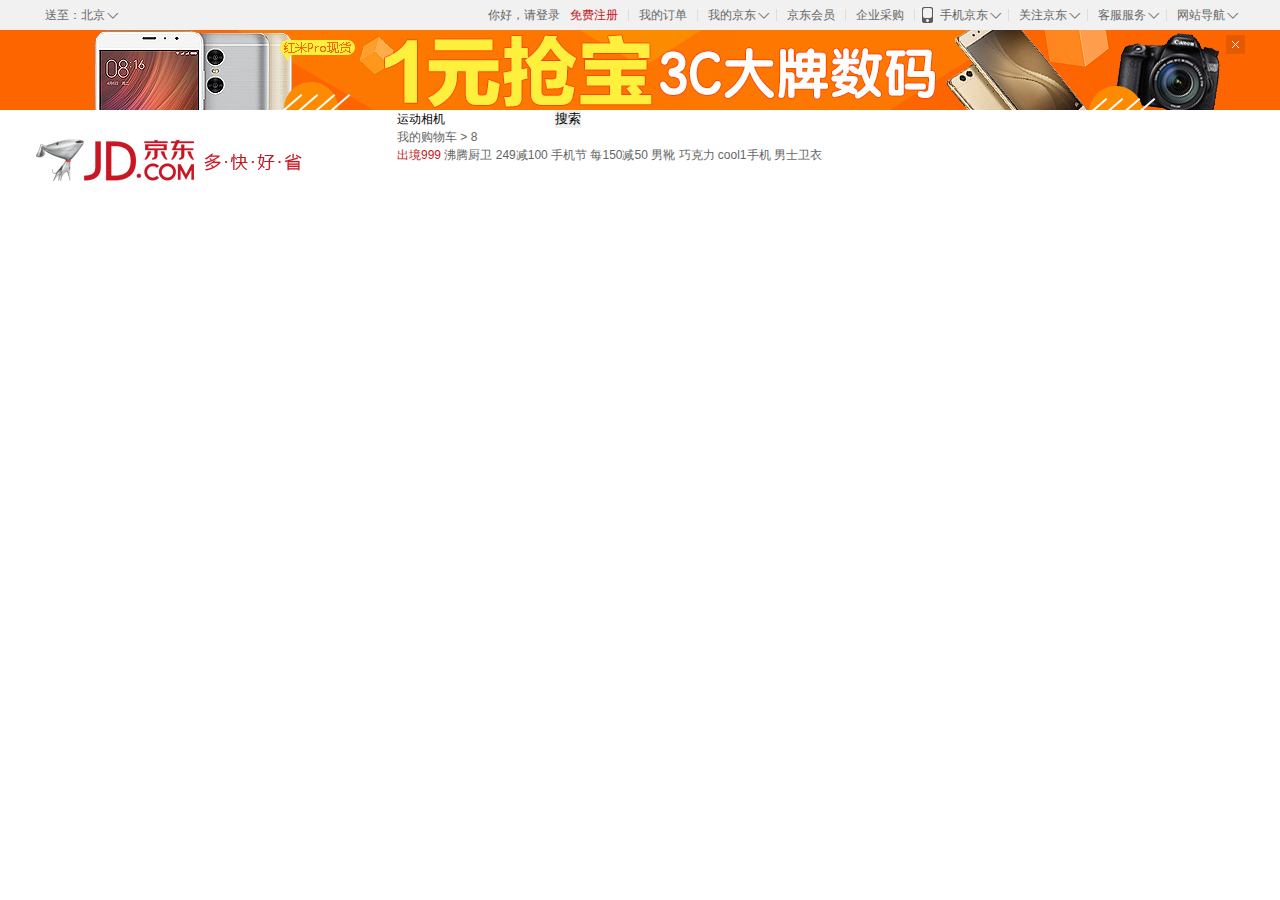
==== index.html @ 6021dab5 "first-commit" ====
<!DOCTYPE html>
<html lang="en">
    <head>
        <meta charset="UTF-8">
        <meta name="viewport" content="width=device-width, initial-scale=1.0">
        <title>京东</title>
        <link rel="stylesheet" href="/css/base.css">
        <link rel="stylesheet" href="/css/index.css">
        <link rel="shortcut icon" href="favicon.ico">
    </head>
    <body>
        <!-- 顶部导航start -->
        <div class="shortcut">
            <div class="w">
                <div class="fl">
                    <div class="dt">
                        送至：北京
                        <i><s>◇</s></i>
                    </div>
                </div>
                <div class="fr">
                    <ul>
                        <li>
                            <a href="#">你好，请登录</a>&nbsp;&nbsp;
                            <a href="#" class="col-red">免费注册</a>
                        </li>
                        <li class="line"></li>
                        <li>我的订单</li>
                        <li class="line"></li>
                        <li class="fore">
                            我的京东
                            <i><s>◇</s></i>
                        </li>
                        <li class="line"></li>
                        <li>京东会员</li>
                        <li class="line"></li>
                        <li>企业采购</li>
                        <li class="line"></li>
                        <li class="fore tel-jd">
                            <em class="tel"></em>
                            手机京东
                            <i><s>◇</s></i>
                        </li>
                        <li class="line"></li>
                        <li class="fore">
                            关注京东
                            <i><s>◇</s></i>
                        </li>
                        <li class="line"></li>
                        <li class="fore">
                            客服服务
                            <i><s>◇</s></i>
                        </li>
                        <li class="line"></li>
                        <li class="fore">
                            网站导航
                            <i><s>◇</s></i>
                        </li>
                    </ul>
                </div>
            </div>
        </div>
        <!-- 顶部导航end -->

        <!-- topbanner start -->
        <div class="topbanner">
            <div class="w tb">
                <img src="/images/topbanner.jpg" alt>
                <a href="js" class="close-banner"></a>
            </div>
        </div>
        <!-- topbanner end -->

        <!-- search部分start -->
        <div class="search">
            <div class="w clearfix">
                <div class="search-logo">
                    <a href="http://www.jx.com" title="京西"
                        target="_blank">京东官网</a>
                </div>
                <div class="search-input">
                    <input type="text" value="运动相机">
                    <button>搜索</button>
                </div>
                <div class="search-car">
                    <a href="#">我的购物车</a>
                    <i class="icon1"></i>
                    <i class="icon2">&gt;</i>
                    <i class="icon3">8</i>
                </div>
                <div class="search-moreA">
                    <a href="#" class="col-red">出境999</a>
                    <a href="#">沸腾厨卫</a>
                    <a href="#">249减100</a>
                    <a href="#">手机节</a>
                    <a href="#">每150减50</a>
                    <a href="#">男靴</a>
                    <a href="#">巧克力</a>
                    <a href="#">cool1手机</a>
                    <a href="#">男士卫衣</a>
                </div>
            </div>
        </div>
        <!-- search部分end -->
    </body>
</html>
---- css/base.css ----
@charset "UTF-8";

/*css 初始化 */
html,
body,
ul,
li,
ol,
dl,
dd,
dt,
p,
h1,
h2,
h3,
h4,
h5,
h6,
form,
fieldset,
legend,
img {
    margin: 0;
    padding: 0;
}

fieldset,
img,
input,
button {
    border: none;
    padding: 0;
    margin: 0;
    outline-style: none;
}

/*去掉边框、去掉轮廓（比如输入框外面的蓝边框）*/

/*去掉列表前面的圆点*/
ul,
ol {
    list-style: none;
}

input {
    padding-top: 0;
    padding-bottom: 0;
    font-family: "SimSun", "宋体";
}

/*字体一般是指定这两个*/
select,
input {
    vertical-align: middle;
}

select,
input,
textarea {
    font-size: 12px;
    margin: 0;
}

textarea {
    resize: none;
}

/*禁止文本输入框在右下角拖拽（因为拖动后会调整输入框大小）*/
img {
    border: 0;
    vertical-align: middle;
}

/* 去掉图片底侧默认的3像素空白缝隙*/
table {
    border-collapse: collapse;
}

body {
    font: 12px/150% Arial, Verdana, "\5b8b\4f53";
    /*\5b8b\4f53指的是宋体*/
    color: #666;
    background: #fff
}

/*start:清除浮动【推荐此方式进行清除浮动】。左浮动和右浮动都清除了，盒子刚好达到闭合的状态*/
.clearfix:before,
.clearfix:after {
    content: "";
    display: table;
}

.clearfix:after {
    clear: both;
}

.clearfix {
    *zoom: 1;
    /*IE/7/6*/
}

/*end：清除浮动*/

a {
    color: #666;
    text-decoration: none;
}

/*去掉超链接的下划线*/
a:hover {
    color: #C81623;
}

/*鼠标悬停时的颜色*/
h1,
h2,
h3,
h4,
h5,
h6 {
    text-decoration: none;
    font-weight: normal;
    font-size: 100%;
}

/*font-size:100% 的意思是：让它们和父亲一样大，避免在不同的浏览器中显示大小不一致*/
s,
i,
em {
    font-style: normal;
    text-decoration: none;
}

/*去掉i标签和em的斜体，取消s标签的删除线*/
.col-red {
    color: #C81623 !important;
}

/*公共类*/
.w {
    /*版心（可视区）。需要专门提取出来 */
    width: 1210px;
    margin: 0 auto;
}

.fl {
    float: left
}

.fr {
    float: right
}

.al {
    text-align: left
}

.ac {
    text-align: center
}

.ar {
    text-align: right
}

.hide {
    display: none
}
---- css/index.css ----
/* 顶部导航start */
.shortcut {
    height: 30px;
    line-height: 30px;
    background-color: #f1f1f1;
}

.dt,
.shortcut .fore {
    padding: 0 20px 0 10px;
    position: relative;
}

.dt i,
.fore i {
    font: 400 15px/15px "宋体";
    position: absolute;
    top: 13px;
    right: 3px;
    height: 7px;
    overflow: hidden;
    width: 15px;
}

.dt s,
.fore s {
    position: absolute;
    top: -8px;
    left: 0;
}

.fr li {
    float: left;
    padding: 0 10px;
}

.fr .line {
    width: 1px;
    height: 12px;
    background-color: #ddd;
    margin-top: 9px;
    padding: 0;
}

.shortcut .tel-jd {
    padding: 0 20px 0 25px;
}

.tel {
    position: absolute;
    width: 15px;
    height: 20px;
    background: url(/images/sprite.png) no-repeat;
    left: 5px;
    top: 5px;
}

/* 顶部导航end */

/* topbanner start */
.topbanner {
    background-color: #fd6500;
}

.close-banner {
    position: absolute;
    right: 0;
    top: 5px;
    width: 19px;
    height: 19px;
    background: url(/images/close-banner.png) no-repeat;
}

.close-banner:hover {
    background-position: bottom;
}

.tb {
    position: relative;
}
/* topbanner end */

/* search start */
.search-logo {
    float: left;
    width: 362px;
    height: 60px;
    padding: 20px 0;
}

.search-logo a {
    width: 270px;
    height: 60px;
    display: block;
    text-indent: -9999px;
    background: url(/images/logo.png) no-repeat;
}



/* search end */
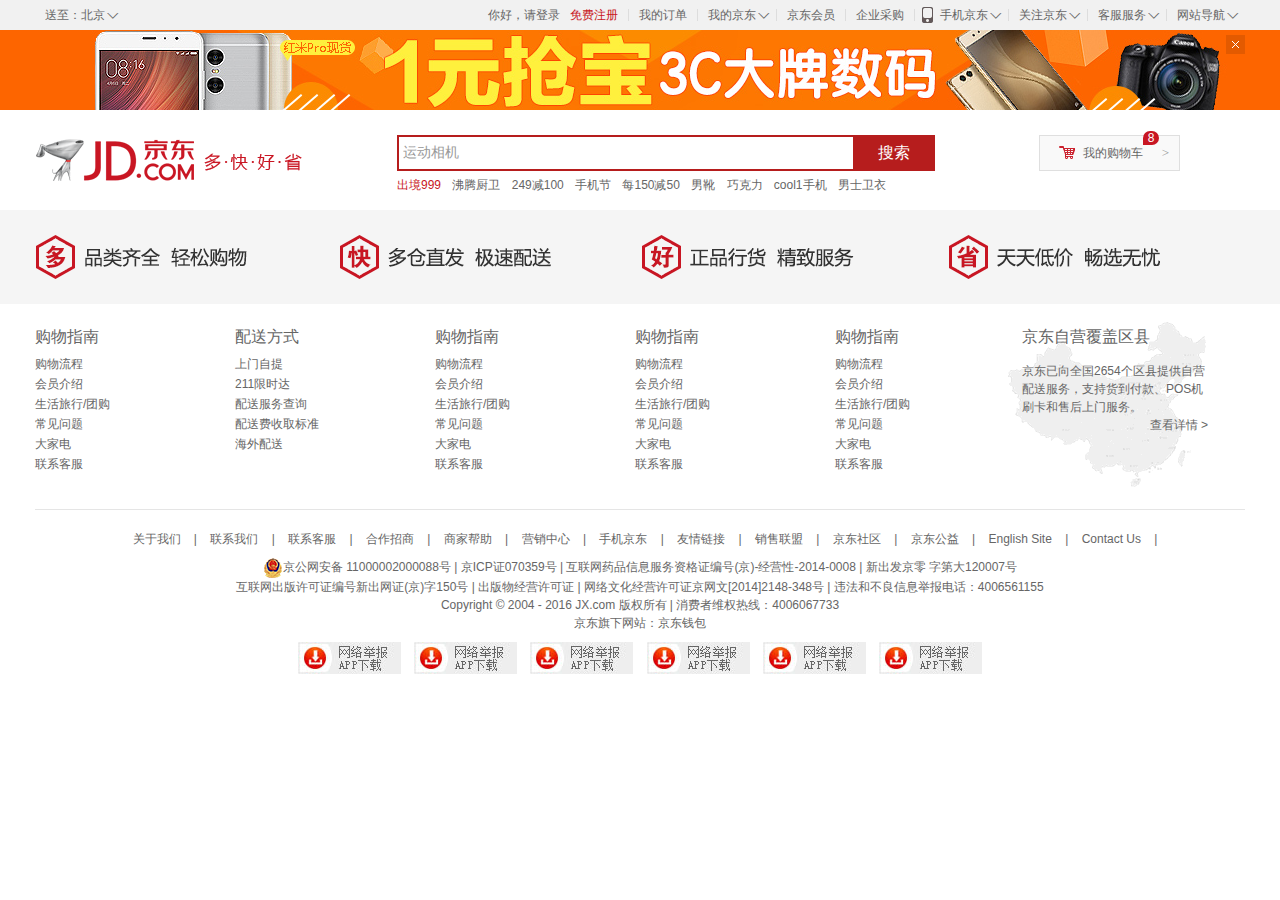
==== commit e07f535f: "second-commit" ====
--- a/index.html
+++ b/index.html
@@ -88,7 +88,7 @@
                     <i class="icon2">&gt;</i>
                     <i class="icon3">8</i>
                 </div>
-                <div class="search-moreA">
+                <div class="search-moreAlink">
                     <a href="#" class="col-red">出境999</a>
                     <a href="#">沸腾厨卫</a>
                     <a href="#">249减100</a>
@@ -102,5 +102,126 @@
             </div>
         </div>
         <!-- search部分end -->
+
+        <!-- 底部口号 start -->
+        <div class="slogen">
+            <span class="item slogen1">
+                <img src="/images/slogen1.png" alt>
+            </span>
+            <span class="item slogen2">
+                <img src="/images/slogen2.png" alt>
+            </span>
+            <span class="item slogen3">
+                <img src="/images/slogen3.png" alt>
+            </span>
+            <span class="item slogen4">
+                <img src="/images/slogen4.png" alt>
+            </span>
+        </div>
+        <!-- 底部口号 end -->
+
+        <!--购物指南等 start-->
+        <div class="w footer-shopping clearfix">
+            <dl>
+                <dt>购物指南</dt>
+                <dd><a href="#">购物流程</a></dd>
+                <dd><a href="#">会员介绍</a></dd>
+                <dd><a href="#">生活旅行/团购</a></dd>
+                <dd><a href="#">常见问题</a></dd>
+                <dd><a href="#">大家电</a></dd>
+                <dd><a href="#">联系客服</a></dd>
+            </dl>
+            <dl>
+                <dt>配送方式</dt>
+                <dd><a href="#">上门自提</a></dd>
+                <dd><a href="#">211限时达</a></dd>
+                <dd><a href="#">配送服务查询</a></dd>
+                <dd><a href="#">配送费收取标准</a></dd>
+                <dd><a href="#">海外配送</a></dd>
+            </dl>
+            <dl>
+                <dt>购物指南</dt>
+                <dd><a href="#">购物流程</a></dd>
+                <dd><a href="#">会员介绍</a></dd>
+                <dd><a href="#">生活旅行/团购</a></dd>
+                <dd><a href="#">常见问题</a></dd>
+                <dd><a href="#">大家电</a></dd>
+                <dd><a href="#">联系客服</a></dd>
+            </dl>
+            <dl>
+                <dt>购物指南</dt>
+                <dd><a href="#">购物流程</a></dd>
+                <dd><a href="#">会员介绍</a></dd>
+                <dd><a href="#">生活旅行/团购</a></dd>
+                <dd><a href="#">常见问题</a></dd>
+                <dd><a href="#">大家电</a></dd>
+                <dd><a href="#">联系客服</a></dd>
+            </dl>
+            <dl class="last-dl">
+                <dt>购物指南</dt>
+                <dd><a href="#">购物流程</a></dd>
+                <dd><a href="#">会员介绍</a></dd>
+                <dd><a href="#">生活旅行/团购</a></dd>
+                <dd><a href="#">常见问题</a></dd>
+                <dd><a href="#">大家电</a></dd>
+                <dd><a href="#">联系客服</a></dd>
+            </dl>
+            <div class="coverage">
+                <h3>京东自营覆盖区县</h3>
+                <p>京东已向全国2654个区县提供自营配送服务，支持货到付款、POS机刷卡和售后上门服务。</p>
+                <a href="#">查看详情 ></a>
+            </div>
+        </div>
+        <!--购物指南等 end-->
+        <!-- 最底部 start -->
+        <div class="w footer-bottom">
+            <div class="footer-about">
+                <a href="#">关于我们</a>
+                <span>|</span>
+                <a href="#">联系我们</a>
+                <span>|</span>
+                <a href="#">联系客服</a>
+                <span>|</span>
+                <a href="#">合作招商</a>
+                <span>|</span>
+                <a href="#">商家帮助</a>
+                <span>|</span>
+                <a href="#">营销中心</a>
+                <span>|</span>
+                <a href="#">手机京东</a>
+                <span>|</span>
+                <a href="#">友情链接</a>
+                <span>|</span>
+                <a href="#">销售联盟</a>
+                <span>|</span>
+                <a href="#">京东社区</a>
+                <span>|</span>
+                <a href="#">京东公益</a>
+                <span>|</span>
+                <a href="#">English Site</a>
+                <span>|</span>
+                <a href="#">Contact Us</a>
+                <span>|</span>
+            </div>
+            <div class="footer-copyright">
+                <img src="/images/guohui.png" alt>京公网安备 11000002000088号 |
+                京ICP证070359号 | 互联网药品信息服务资格证编号(京)-经营性-2014-0008 | 新出发京零
+                字第大120007号<br>
+                互联网出版许可证编号新出网证(京)字150号 | 出版物经营许可证 | 网络文化经营许可证京网文[2014]2148-348号
+                | 违法和不良信息举报电话：4006561155<br>
+                Copyright © 2004 - 2016 JX.com 版权所有 | 消费者维权热线：4006067733<br>
+                京东旗下网站：京东钱包
+            </div>
+            <div class="footer-bottom-image">
+                <a href="#"><img src="/images/img1.jpg" alt></a>
+                <a href="#"><img src="/images/img1.jpg" alt></a>
+                <a href="#"><img src="/images/img1.jpg" alt></a>
+                <a href="#"><img src="/images/img1.jpg" alt></a>
+                <a href="#"><img src="/images/img1.jpg" alt></a>
+                <a href="#"><img src="/images/img1.jpg" alt></a>
+            </div>
+        </div>
+        <!-- 最底部 end -->
+
     </body>
 </html>--- a/css/index.css
+++ b/css/index.css
@@ -96,6 +96,186 @@
     background: url(/images/logo.png) no-repeat;
 }
 
-
-
-/* search end */+.search-input {
+    float: left;
+    height: 36px;
+    padding-top: 25px;
+}
+
+.search-input input {
+    float: left;
+    width: 450px;
+    height: 32px;
+    padding-left: 4px;
+    font: 400 14px/32px "microsoft yahei";
+    color: rgb(153, 153, 153);
+    border: 2px solid #B61D1D;
+    border-right: 0;
+}
+
+.search-input button {
+    width: 82px;
+    height: 36px;
+    color: #fff;
+    float: left;
+    font: 400 16px/36px "微软雅黑";
+    background-color: #B61D1D;
+    cursor: pointer;
+}
+
+.search-car {
+    float: right;
+    width: 96px;
+    height: 34px;
+    line-height: 34px;
+    padding-left: 43px;
+    position: relative;
+    margin: 25px 65px 0 0;
+    border: 1px solid #DFDFDF;
+    background-color: #f9f9f9;
+}
+
+.icon1 {
+    position: absolute;
+    top: 9px;
+    left: 18px;
+    width: 18px;
+    height: 16px;
+    background: url(/images/tel.png) no-repeat 0 -58px;
+}
+
+.icon2 {
+    position: absolute;
+    right: 10px;
+    color: #999;
+    font: 13px/34px "SimSun";
+}
+
+.icon3 {
+    position: absolute;
+    top: -5px;
+    width: 16px;
+    height: 14px;
+    background-color: #C81623;
+    line-height: 14px;
+    text-align: center;
+    color: #fff;
+    border-radius: 7px 7px 7px 0;
+}
+
+.search-moreAlink {
+    float: left;
+    width: 530px;
+    height: 28px;
+    line-height: 28px;
+}
+
+.search-moreAlink a {
+    margin-right: 8px;
+}
+/* search end */
+
+/* 底部口号 start */
+.slogen {
+    height: 54px;
+    padding: 20px 0;
+    background-color: #f5f5f5;
+    position: relative;
+    margin-bottom: 15px;
+}
+
+.item {
+    width: 302px;
+    position: absolute;
+    top: 20px;
+    left: 50%;
+}
+
+.slogen1 {
+    margin-left: -608px;
+}
+
+.slogen2 {
+    margin-left: -304px;
+}
+
+.slogen3 {
+    margin-left: -2px;
+}
+
+.slogen4 {
+    margin-left: 304px;
+}
+
+/* 底部口号 end */
+
+/*购物指南等 start*/
+.footer-shopping {
+    margin-top: 16px;
+    /*和上方保持距离*/
+}
+
+.footer-shopping dl {
+    float: left;
+    width: 200px;
+}
+
+dl.last-dl {
+    width: 100px;
+}
+
+.footer-shopping dt {
+    height: 34px;
+    font: 400 16px/34px "microsoft yahei";
+}
+
+.footer-shopping dd {
+    line-height: 20px;
+}
+
+/*购物指南等 end*/
+
+/*覆盖区域 start*/
+.coverage {
+    float: left;
+    width: 186px;
+    height: 169px;
+    margin-left: 70px;
+    padding-left: 17px;
+    background: url(/images/china.png) no-repeat left bottom;
+}
+
+.coverage h3 {
+    height: 34px;
+    font: 400 16px/34px "microsoft yahei";
+}
+
+.coverage p {
+    padding-top: 8px;
+}
+
+.coverage a {
+    float: right;
+}
+/*覆盖区域 end*/
+
+/*最底部start*/
+.footer-bottom {
+    margin-top: 20px;
+    text-align: center;
+    padding: 20px 0 30px;
+    border-top: 1px solid #e5e5e5;
+}
+
+.footer-bottom .footer-about a {
+    margin: 0 10px;
+}
+
+.footer-copyright {
+    padding: 10px 0;
+}
+
+.footer-bottom-image a {
+    margin: 0 5px;
+}
+/*最底部end*/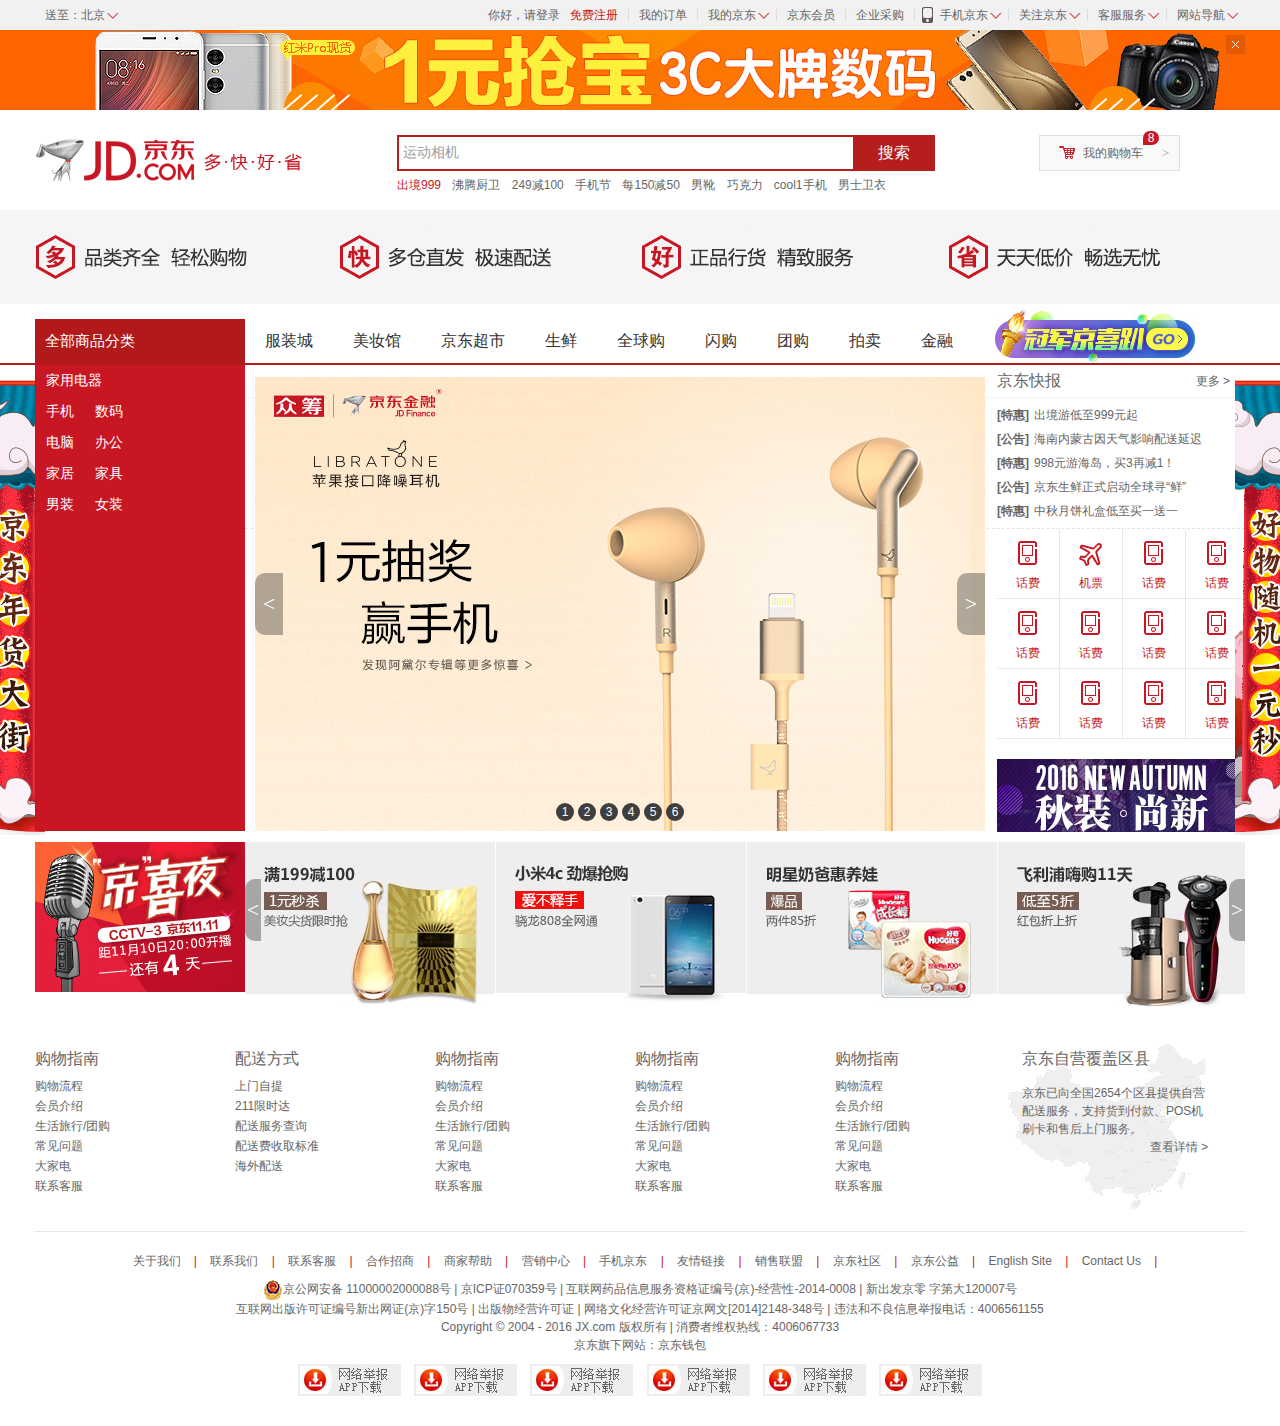
==== commit a54dbc41: "finished" ====
--- a/index.html
+++ b/index.html
@@ -120,8 +120,219 @@
         </div>
         <!-- 底部口号 end -->
 
+        <!--shortcut-nav部分start-->
+        <div class="shortcut-nav">
+            <div class="w">
+                <div class="shortcut-nav-menu">
+                    <div class="shortcut-nav-menu-all">
+                        <a href="#">全部商品分类</a>
+                    </div>
+                    <div class="shortcut-nav-menu-list" style="color: #fff;">
+                        <ul>
+                            <li>
+                                <a href="#">家用电器</a>
+                                <i>></i>
+                            </li>
+                            <li>
+                                <a href="#">手机</a>
+                                <span>、</span>
+                                <a href="#">数码</a>
+                                <i>></i>
+                            </li>
+                            <li>
+                                <a href="#">电脑</a>
+                                <span>、</span>
+                                <a href="#">办公</a>
+                                <i>></i>
+                            </li>
+                            <li>
+                                <a href="#">家居</a>
+                                <span>、</span>
+                                <a href="#">家具</a>
+                                <i>></i>
+                            </li>
+                            <li>
+                                <a href="#">男装</a>
+                                <span>、</span>
+                                <a href="#">女装</a>
+                                <i>></i>
+                            </li>
+                        </ul>
+                    </div>
+                </div>
+                <div class="shortcut-nav-items">
+                    <ul>
+                        <li><a href="#">服装城</a></li>
+                        <li><a href="#">美妆馆</a></li>
+                        <li><a href="#">京东超市</a></li>
+                        <li><a href="#">生鲜</a></li>
+                        <li><a href="#">全球购</a></li>
+                        <li><a href="#">闪购</a></li>
+                        <li><a href="#">团购</a></li>
+                        <li><a href="#">拍卖</a></li>
+                        <li><a href="#">金融</a></li>
+                    </ul>
+                </div>
+                <div class="shortcut-nav-img">
+                    <a href="#">
+                        <img src="/images/img2.jpg" alt>
+                    </a>
+                </div>
+            </div>
+        </div>
+        <!--shortcut-nav部分end-->
+
+        <!--网页两侧的广告start-->
+        <div class="banner-ad">
+            <a href="http://www.baidu.com"></a>
+        </div>
+        <!--网页两侧的广告end-->
+
+        <!--main部分start-->
+        <div class="main">
+            <div class="w">
+                <div class="main-slider">
+                    <a href="#">
+                        <img src="/images/slider.jpg" alt>
+                    </a>
+
+                    <ul>
+                        <li>1</li>
+                        <li>2</li>
+                        <li>3</li>
+                        <li>4</li>
+                        <li>5</li>
+                        <li>6</li>
+                    </ul>
+                    <a href="javascript:;" class="arrow-left">&lt;</a>
+                    <a href="javascript:;" class="arrow-right">&gt;</a>
+                </div>
+                <div class="main-news">
+                    <div class="main-news-top">
+                        <div class="main-news-top-faster">
+                            <div class="main-news-top-faster-title">
+                                <h2>京东快报</h2>
+                                <a href="#">更多 &gt;</a>
+                            </div>
+                            <div class="main-news-top-faster-content">
+                                <ul>
+                                    <li><span>[特惠]</span>出境游低至999元起</li>
+                                    <li><span>[公告]</span>海南内蒙古因天气影响配送延迟</li>
+                                    <li><span>[特惠]</span>998元游海岛，买3再减1！</li>
+                                    <li><span>[公告]</span>京东生鲜正式启动全球寻“鲜”</li>
+                                    <li><span>[特惠]</span>中秋月饼礼盒低至买一送一</li>
+                                </ul>
+                            </div>
+                        </div>
+                        <div class="main-news-top-money">
+                            <ul>
+                                <li>
+                                    <a href>
+                                        <i></i>
+                                        <span>话费</span>
+                                    </a>
+                                </li>
+                                <li>
+                                    <a href>
+                                        <i
+                                            class="main-news-top-money-icon2"></i>
+                                        <span>机票</span>
+                                    </a>
+                                </li>
+                                <li>
+                                    <a href>
+                                        <i></i>
+                                        <span>话费</span>
+                                    </a>
+                                </li>
+                                <li>
+                                    <a href>
+                                        <i></i>
+                                        <span>话费</span>
+                                    </a>
+                                </li>
+                                <li>
+                                    <a href>
+                                        <i></i>
+                                        <span>话费</span>
+                                    </a>
+                                </li>
+                                <li>
+                                    <a href>
+                                        <i></i>
+                                        <span>话费</span>
+                                    </a>
+                                </li>
+                                <li>
+                                    <a href>
+                                        <i></i>
+                                        <span>话费</span>
+                                    </a>
+                                </li>
+                                <li>
+                                    <a href>
+                                        <i></i>
+                                        <span>话费</span>
+                                    </a>
+                                </li>
+                                <li>
+                                    <a href>
+                                        <i></i>
+                                        <span>话费</span>
+                                    </a>
+                                </li>
+                                <li>
+                                    <a href>
+                                        <i></i>
+                                        <span>话费</span>
+                                    </a>
+                                </li>
+                                <li>
+                                    <a href>
+                                        <i></i>
+                                        <span>话费</span>
+                                    </a>
+                                </li>
+                                <li>
+                                    <a href>
+                                        <i></i>
+                                        <span>话费</span>
+                                    </a>
+                                </li>
+                            </ul>
+                        </div>
+                    </div>
+                    <div class="main-news-bottom">
+                        <img src="/images/img3.png" alt>
+                    </div>
+                </div>
+
+            </div>
+        </div>
+        <!--main部分end-->
+
+        <!--今日推荐start-->
+        <div class="today">
+            <div class="w clearfix">
+                <div class="today-left fl">
+                    <a href></a>
+                </div>
+                <div class="today-right">
+                    <ul>
+                        <li><a href><img src="/images/today1.jpg" alt></a></li>
+                        <li><a href><img src="/images/today2.jpg" alt></a></li>
+                        <li><a href><img src="/images/today3.jpg" alt></a></li>
+                        <li><a href><img src="/images/today4.jpg" alt></a></li>
+                    </ul>
+                    <a href="javascript:;" class="arrow-left">&lt;</a>
+                    <a href="javascript:;" class="arrow-right">&gt;</a>
+                </div>
+            </div>
+        </div>
+        <!--今日推荐end-->
+
         <!--购物指南等 start-->
-        <div class="w footer-shopping clearfix">
+        <div class=" w footer-shopping clearfix">
             <dl>
                 <dt>购物指南</dt>
                 <dd><a href="#">购物流程</a></dd>
@@ -204,12 +415,16 @@
                 <span>|</span>
             </div>
             <div class="footer-copyright">
-                <img src="/images/guohui.png" alt>京公网安备 11000002000088号 |
-                京ICP证070359号 | 互联网药品信息服务资格证编号(京)-经营性-2014-0008 | 新出发京零
+                <img src="/images/guohui.png" alt>京公网安备
+                11000002000088号 |
+                京ICP证070359号 | 互联网药品信息服务资格证编号(京)-经营性-2014-0008 |
+                新出发京零
                 字第大120007号<br>
-                互联网出版许可证编号新出网证(京)字150号 | 出版物经营许可证 | 网络文化经营许可证京网文[2014]2148-348号
+                互联网出版许可证编号新出网证(京)字150号 | 出版物经营许可证 |
+                网络文化经营许可证京网文[2014]2148-348号
                 | 违法和不良信息举报电话：4006561155<br>
-                Copyright © 2004 - 2016 JX.com 版权所有 | 消费者维权热线：4006067733<br>
+                Copyright © 2004 - 2016 JX.com 版权所有 |
+                消费者维权热线：4006067733<br>
                 京东旗下网站：京东钱包
             </div>
             <div class="footer-bottom-image">
--- a/css/base.css
+++ b/css/base.css
@@ -167,3 +167,380 @@
     display: none
 }
 
+/* 顶部导航start */
+.shortcut {
+    height: 30px;
+    line-height: 30px;
+    background-color: #f1f1f1;
+}
+
+.dt,
+.shortcut .fore {
+    padding: 0 20px 0 10px;
+    position: relative;
+}
+
+.dt i,
+.fore i {
+    font: 400 15px/15px "宋体";
+    position: absolute;
+    top: 13px;
+    right: 3px;
+    height: 7px;
+    overflow: hidden;
+    width: 15px;
+}
+
+.dt s,
+.fore s {
+    position: absolute;
+    top: -8px;
+    left: 0;
+}
+
+.fr li {
+    float: left;
+    padding: 0 10px;
+}
+
+.fr .line {
+    width: 1px;
+    height: 12px;
+    background-color: #ddd;
+    margin-top: 9px;
+    padding: 0;
+}
+
+.shortcut .tel-jd {
+    padding: 0 20px 0 25px;
+}
+
+.tel {
+    position: absolute;
+    width: 15px;
+    height: 20px;
+    background: url(/images/sprite.png) no-repeat;
+    left: 5px;
+    top: 5px;
+}
+
+/* 顶部导航end */
+
+/* topbanner start */
+.topbanner {
+    background-color: #fd6500;
+}
+
+.close-banner {
+    position: absolute;
+    right: 0;
+    top: 5px;
+    width: 19px;
+    height: 19px;
+    background: url(/images/close-banner.png) no-repeat;
+}
+
+.close-banner:hover {
+    background-position: bottom;
+}
+
+.tb {
+    position: relative;
+}
+
+/* topbanner end */
+
+/* search start */
+.search-logo {
+    float: left;
+    width: 362px;
+    height: 60px;
+    padding: 20px 0;
+}
+
+.search-logo a {
+    width: 270px;
+    height: 60px;
+    display: block;
+    text-indent: -9999px;
+    background: url(/images/logo.png) no-repeat;
+}
+
+.search-input {
+    float: left;
+    height: 36px;
+    padding-top: 25px;
+}
+
+.search-input input {
+    float: left;
+    width: 450px;
+    height: 32px;
+    padding-left: 4px;
+    font: 400 14px/32px "microsoft yahei";
+    color: rgb(153, 153, 153);
+    border: 2px solid #B61D1D;
+    border-right: 0;
+}
+
+.search-input button {
+    width: 82px;
+    height: 36px;
+    color: #fff;
+    float: left;
+    font: 400 16px/36px "微软雅黑";
+    background-color: #B61D1D;
+    cursor: pointer;
+}
+
+.search-car {
+    float: right;
+    width: 96px;
+    height: 34px;
+    line-height: 34px;
+    padding-left: 43px;
+    position: relative;
+    margin: 25px 65px 0 0;
+    border: 1px solid #DFDFDF;
+    background-color: #f9f9f9;
+}
+
+.icon1 {
+    position: absolute;
+    top: 9px;
+    left: 18px;
+    width: 18px;
+    height: 16px;
+    background: url(/images/tel.png) no-repeat 0 -58px;
+}
+
+.icon2 {
+    position: absolute;
+    right: 10px;
+    color: #999;
+    font: 13px/34px "SimSun";
+}
+
+.icon3 {
+    position: absolute;
+    top: -5px;
+    width: 16px;
+    height: 14px;
+    background-color: #C81623;
+    line-height: 14px;
+    text-align: center;
+    color: #fff;
+    border-radius: 7px 7px 7px 0;
+}
+
+.search-moreAlink {
+    float: left;
+    width: 530px;
+    height: 28px;
+    line-height: 28px;
+}
+
+.search-moreAlink a {
+    margin-right: 8px;
+}
+
+/* search end */
+
+/* 底部口号 start */
+.slogen {
+    height: 54px;
+    padding: 20px 0;
+    background-color: #f5f5f5;
+    position: relative;
+    margin-bottom: 15px;
+}
+
+.item {
+    width: 302px;
+    position: absolute;
+    top: 20px;
+    left: 50%;
+}
+
+.slogen1 {
+    margin-left: -608px;
+}
+
+.slogen2 {
+    margin-left: -304px;
+}
+
+.slogen3 {
+    margin-left: -2px;
+}
+
+.slogen4 {
+    margin-left: 304px;
+}
+
+/* 底部口号 end */
+
+/*购物指南等 start*/
+.footer-shopping {
+    margin-top: 16px;
+    /*和上方保持距离*/
+}
+
+.footer-shopping dl {
+    float: left;
+    width: 200px;
+}
+
+dl.last-dl {
+    width: 100px;
+}
+
+.footer-shopping dt {
+    height: 34px;
+    font: 400 16px/34px "microsoft yahei";
+}
+
+.footer-shopping dd {
+    line-height: 20px;
+}
+
+/*购物指南等 end*/
+
+/*覆盖区域 start*/
+.coverage {
+    float: left;
+    width: 186px;
+    height: 169px;
+    margin-left: 70px;
+    padding-left: 17px;
+    background: url(/images/china.png) no-repeat left bottom;
+}
+
+.coverage h3 {
+    height: 34px;
+    font: 400 16px/34px "microsoft yahei";
+}
+
+.coverage p {
+    padding-top: 8px;
+}
+
+.coverage a {
+    float: right;
+}
+
+/*覆盖区域 end*/
+
+/*最底部start*/
+.footer-bottom {
+    margin-top: 20px;
+    text-align: center;
+    padding: 20px 0 30px;
+    border-top: 1px solid #e5e5e5;
+}
+
+.footer-bottom .footer-about a {
+    margin: 0 10px;
+}
+
+.footer-copyright {
+    padding: 10px 0;
+}
+
+.footer-bottom-image a {
+    margin: 0 5px;
+}
+
+/*最底部end*/
+
+/*shortcut-nav部分start*/
+.shortcut-nav {
+    height: 44px;
+    border-bottom: 2px solid #b1191a;
+}
+
+.shortcut-nav-menu {
+    width: 210px;
+    height: 44px;
+    float: left;
+    position: relative;
+    z-index: 1;
+}
+
+.shortcut-nav-menu-all a {
+    display: block;
+    width: 190px;
+    height: 44px;
+    color: white;
+    padding: 0 10px;
+    background-color: #b1191a;
+    font: 400 15px/44px "microsoft yahei";
+}
+
+.shortcut-nav-menu-list {
+    height: 465px;
+    margin-top: 2px;
+    background-color: #c81623;
+    border-left: 1px solid #b1191a;
+    border-bottom: 1px solid #b1191a;
+}
+
+.shortcut-nav-items {
+    width: 730px;
+    height: 44px;
+    float: left;
+}
+
+.shortcut-nav-items li {
+    float: left;
+}
+
+.shortcut-nav-items a {
+    display: inline-block;
+    height: 44px;
+    padding: 0 20px;
+    color: #333;
+    font: 400 16px/44px "microsoft yahei";
+}
+
+.shortcut-nav-items a:hover {
+    color: #c81623;
+}
+
+.shortcut-nav-img {
+    width: 200px;
+    height: 44px;
+    float: right;
+    margin-top: -10px;
+    margin-right: 50px;
+}
+
+.shortcut-nav-menu-list ul {
+    font: 400 14px/31px "microsoft yahei";
+}
+
+.shortcut-nav-menu-list li {
+    padding-left: 10px;
+    position: relative;
+}
+
+.shortcut-nav-menu-list li:hover {
+    background-color: #fff;
+}
+
+.shortcut-nav-menu-list a {
+    color: #fff;
+}
+
+.shortcut-nav-menu-list i {
+    right: 10px;
+    position: absolute;
+}
+
+.shortcut-nav-menu-list li:hover a,
+span,
+i {
+    color: #c81623;
+}
+
+/*shortcut-nav部分end*/--- a/css/index.css
+++ b/css/index.css
@@ -1,281 +1,214 @@
-/* 顶部导航start */
-.shortcut {
+.main-slider {
+    float: left;
+    margin: 12px 12px 0 220px;
+    width: 730px;
+    height: 454px;
+    position: relative;
+}
+
+.main-slider ul {
+    position: absolute;
+    bottom: 10px;
+    left: 50%;
+    margin-left: -66px;
+}
+
+.main-slider ul li {
+    float: left;
+    width: 18px;
+    height: 18px;
+    color: #fff;
+    background-color: #3e3e3e;
+    border-radius: 50%;
+    line-height: 18px;
+    text-align: center;
+    margin: 0 2px;
+    cursor: pointer;
+}
+
+.main-slider .arrow-left {
+    position: absolute;
+    top: 50%;
+    margin-top: -31px;
+    left: 0;
+    width: 28px;
+    height: 62px;
+    background-color: rgba(0, 0, 0, 0.3);
+    color: #fff;
+    font: 400 22px/62px "sumsun";
+    text-align: center;
+    border-radius: 10px 0 0 10px;
+}
+
+.main-slider .arrow-right {
+    position: absolute;
+    top: 50%;
+    margin-top: -31px;
+    right: 0;
+    width: 28px;
+    height: 62px;
+    background-color: rgba(0, 0, 0, 0.3);
+    color: #fff;
+    font: 400 22px/62px "sumsun";
+    text-align: center;
+    border-radius: 10px 0 0 10px;
+}
+
+.main-slider .arrow-left:hover, .main-slider .arrow-right:hover {
+    background-color: rgba(0, 0, 0, 0.7);
+}
+
+.main-news-top-faster {
+    height: 163px;
+    border-bottom: 1px dashed #e4e4e4;
+}
+
+.main-news-top-faster-title {
+    height: 32px;
+    line-height: 32px;
+    border-bottom: 1px dotted #e8e8e8;
+    padding: 0 15px;
+}
+
+.main-news-top-faster-title h2 {
+    float: left;
+    font: 400 16px/32px "microsoft yahei";
+}
+
+.main-news-top-faster-title a {
+    float: right;
+}
+
+.main-news-top-faster-content {
+    padding: 5px 0 0 15px;
+}
+
+.main-news-top-faster-content li {
+    line-height: 24px;
+}
+
+.main-news-top-faster-content span {
+    font-weight: 700;
+    margin-right: 5px;
+    color: #666;
+}
+.main-news-top-money {
+    overflow: hidden;
+}
+.main-news-top-money ul {
+    width: 260px;
+    /* float: right; */
+    /* position: relative; */
+}
+
+.main-news-top-money li {
+    width: 62px;
+    height: 70px;
+    border: 1px solid #e8e8e8;
+    float: left;
+    border-top: 0;
+    margin-top: -1px;
+    margin-left: -1px;
+}
+
+.main-news-top-money li a {
+    display: block;
+    width: 62px;
     height: 30px;
+    padding-top: 40px;
+    text-align: center;
     line-height: 30px;
-    background-color: #f1f1f1;
-}
-
-.dt,
-.shortcut .fore {
-    padding: 0 20px 0 10px;
-    position: relative;
-}
-
-.dt i,
-.fore i {
-    font: 400 15px/15px "宋体";
+    position: relative;
+}
+
+.main-news-top-money li a i {
+    width: 25px;
+    height: 25px;
     position: absolute;
     top: 13px;
-    right: 3px;
-    height: 7px;
+    left: 18px;
+    background: url(/images/fly.png) no-repeat right top;
+}
+
+.main-news-top-money li a .main-news-top-money-icon2 {
+    background: url(/images/fly.png) no-repeat right -25px;
+}
+
+.main-news-bottom {
+    margin-top: 20px;
+}
+
+/*今日推荐start*/
+.today {
+    padding: 10px 0 20px;
+}
+
+.today-left a {
+    display: block;
+    width: 210px;
+    height: 150px;
+    background: url(/images/today.jpg) no-repeat;
+}
+
+.today-right {
+    float: right;
+    width: 1000px;
     overflow: hidden;
-    width: 15px;
-}
-
-.dt s,
-.fore s {
-    position: absolute;
-    top: -8px;
+    position: relative;
+}
+
+.today-right ul {
+    width: 410%;
+}
+
+.today-right li {
+    float: left;
+    margin-right: 1px;
+}
+
+.today-right .arrow-left {
+    position: absolute;
+    top: 50%;
+    margin-top: -45px;
     left: 0;
-}
-
-.fr li {
-    float: left;
-    padding: 0 10px;
-}
-
-.fr .line {
-    width: 1px;
-    height: 12px;
-    background-color: #ddd;
-    margin-top: 9px;
-    padding: 0;
-}
-
-.shortcut .tel-jd {
-    padding: 0 20px 0 25px;
-}
-
-.tel {
-    position: absolute;
-    width: 15px;
-    height: 20px;
-    background: url(/images/sprite.png) no-repeat;
-    left: 5px;
-    top: 5px;
-}
-
-/* 顶部导航end */
-
-/* topbanner start */
-.topbanner {
-    background-color: #fd6500;
-}
-
-.close-banner {
-    position: absolute;
+    width: 16px;
+    height: 62px;
+    background-color: rgba(0, 0, 0, 0.3);
+    color: #fff;
+    font: 400 22px/62px "sumsun";
+    text-align: center;
+    border-radius: 10px 0 0 10px;
+}
+
+.today-right .arrow-right {
+    position: absolute;
+    top: 50%;
+    margin-top: -45px;
     right: 0;
-    top: 5px;
-    width: 19px;
-    height: 19px;
-    background: url(/images/close-banner.png) no-repeat;
-}
-
-.close-banner:hover {
-    background-position: bottom;
-}
-
-.tb {
-    position: relative;
-}
-/* topbanner end */
-
-/* search start */
-.search-logo {
-    float: left;
-    width: 362px;
-    height: 60px;
-    padding: 20px 0;
-}
-
-.search-logo a {
-    width: 270px;
-    height: 60px;
-    display: block;
-    text-indent: -9999px;
-    background: url(/images/logo.png) no-repeat;
-}
-
-.search-input {
-    float: left;
-    height: 36px;
-    padding-top: 25px;
-}
-
-.search-input input {
-    float: left;
-    width: 450px;
-    height: 32px;
-    padding-left: 4px;
-    font: 400 14px/32px "microsoft yahei";
-    color: rgb(153, 153, 153);
-    border: 2px solid #B61D1D;
-    border-right: 0;
-}
-
-.search-input button {
-    width: 82px;
-    height: 36px;
-    color: #fff;
-    float: left;
-    font: 400 16px/36px "微软雅黑";
-    background-color: #B61D1D;
-    cursor: pointer;
-}
-
-.search-car {
-    float: right;
-    width: 96px;
-    height: 34px;
-    line-height: 34px;
-    padding-left: 43px;
-    position: relative;
-    margin: 25px 65px 0 0;
-    border: 1px solid #DFDFDF;
-    background-color: #f9f9f9;
-}
-
-.icon1 {
-    position: absolute;
-    top: 9px;
-    left: 18px;
-    width: 18px;
-    height: 16px;
-    background: url(/images/tel.png) no-repeat 0 -58px;
-}
-
-.icon2 {
-    position: absolute;
-    right: 10px;
-    color: #999;
-    font: 13px/34px "SimSun";
-}
-
-.icon3 {
-    position: absolute;
-    top: -5px;
     width: 16px;
-    height: 14px;
-    background-color: #C81623;
-    line-height: 14px;
-    text-align: center;
-    color: #fff;
-    border-radius: 7px 7px 7px 0;
-}
-
-.search-moreAlink {
-    float: left;
-    width: 530px;
-    height: 28px;
-    line-height: 28px;
-}
-
-.search-moreAlink a {
-    margin-right: 8px;
-}
-/* search end */
-
-/* 底部口号 start */
-.slogen {
-    height: 54px;
-    padding: 20px 0;
-    background-color: #f5f5f5;
-    position: relative;
-    margin-bottom: 15px;
-}
-
-.item {
-    width: 302px;
-    position: absolute;
-    top: 20px;
-    left: 50%;
-}
-
-.slogen1 {
-    margin-left: -608px;
-}
-
-.slogen2 {
-    margin-left: -304px;
-}
-
-.slogen3 {
-    margin-left: -2px;
-}
-
-.slogen4 {
-    margin-left: 304px;
-}
-
-/* 底部口号 end */
-
-/*购物指南等 start*/
-.footer-shopping {
-    margin-top: 16px;
-    /*和上方保持距离*/
-}
-
-.footer-shopping dl {
-    float: left;
-    width: 200px;
-}
-
-dl.last-dl {
-    width: 100px;
-}
-
-.footer-shopping dt {
-    height: 34px;
-    font: 400 16px/34px "microsoft yahei";
-}
-
-.footer-shopping dd {
-    line-height: 20px;
-}
-
-/*购物指南等 end*/
-
-/*覆盖区域 start*/
-.coverage {
-    float: left;
-    width: 186px;
-    height: 169px;
-    margin-left: 70px;
-    padding-left: 17px;
-    background: url(/images/china.png) no-repeat left bottom;
-}
-
-.coverage h3 {
-    height: 34px;
-    font: 400 16px/34px "microsoft yahei";
-}
-
-.coverage p {
-    padding-top: 8px;
-}
-
-.coverage a {
-    float: right;
-}
-/*覆盖区域 end*/
-
-/*最底部start*/
-.footer-bottom {
-    margin-top: 20px;
-    text-align: center;
-    padding: 20px 0 30px;
-    border-top: 1px solid #e5e5e5;
-}
-
-.footer-bottom .footer-about a {
-    margin: 0 10px;
-}
-
-.footer-copyright {
-    padding: 10px 0;
-}
-
-.footer-bottom-image a {
-    margin: 0 5px;
-}
-/*最底部end*/+    height: 62px;
+    background-color: rgba(0, 0, 0, 0.3);
+    color: #fff;
+    font: 400 22px/62px "sumsun";
+    text-align: center;
+    border-radius: 10px 0 0 10px;
+}
+
+.today-right .arrow-left:hover,
+.today-right .arrow-right:hover {
+    background-color: rgba(0, 0, 0, 0.7);
+}
+/*今日推荐end*/
+
+/*banner两侧的广告start*/
+.banner-ad {
+    position: relative;
+}
+
+.banner-ad a {
+    width: 100%;
+    height: 644px;
+    background:url(/images/ad.png) no-repeat center top;
+    position: absolute;
+}
+/*banner两侧的广告end*/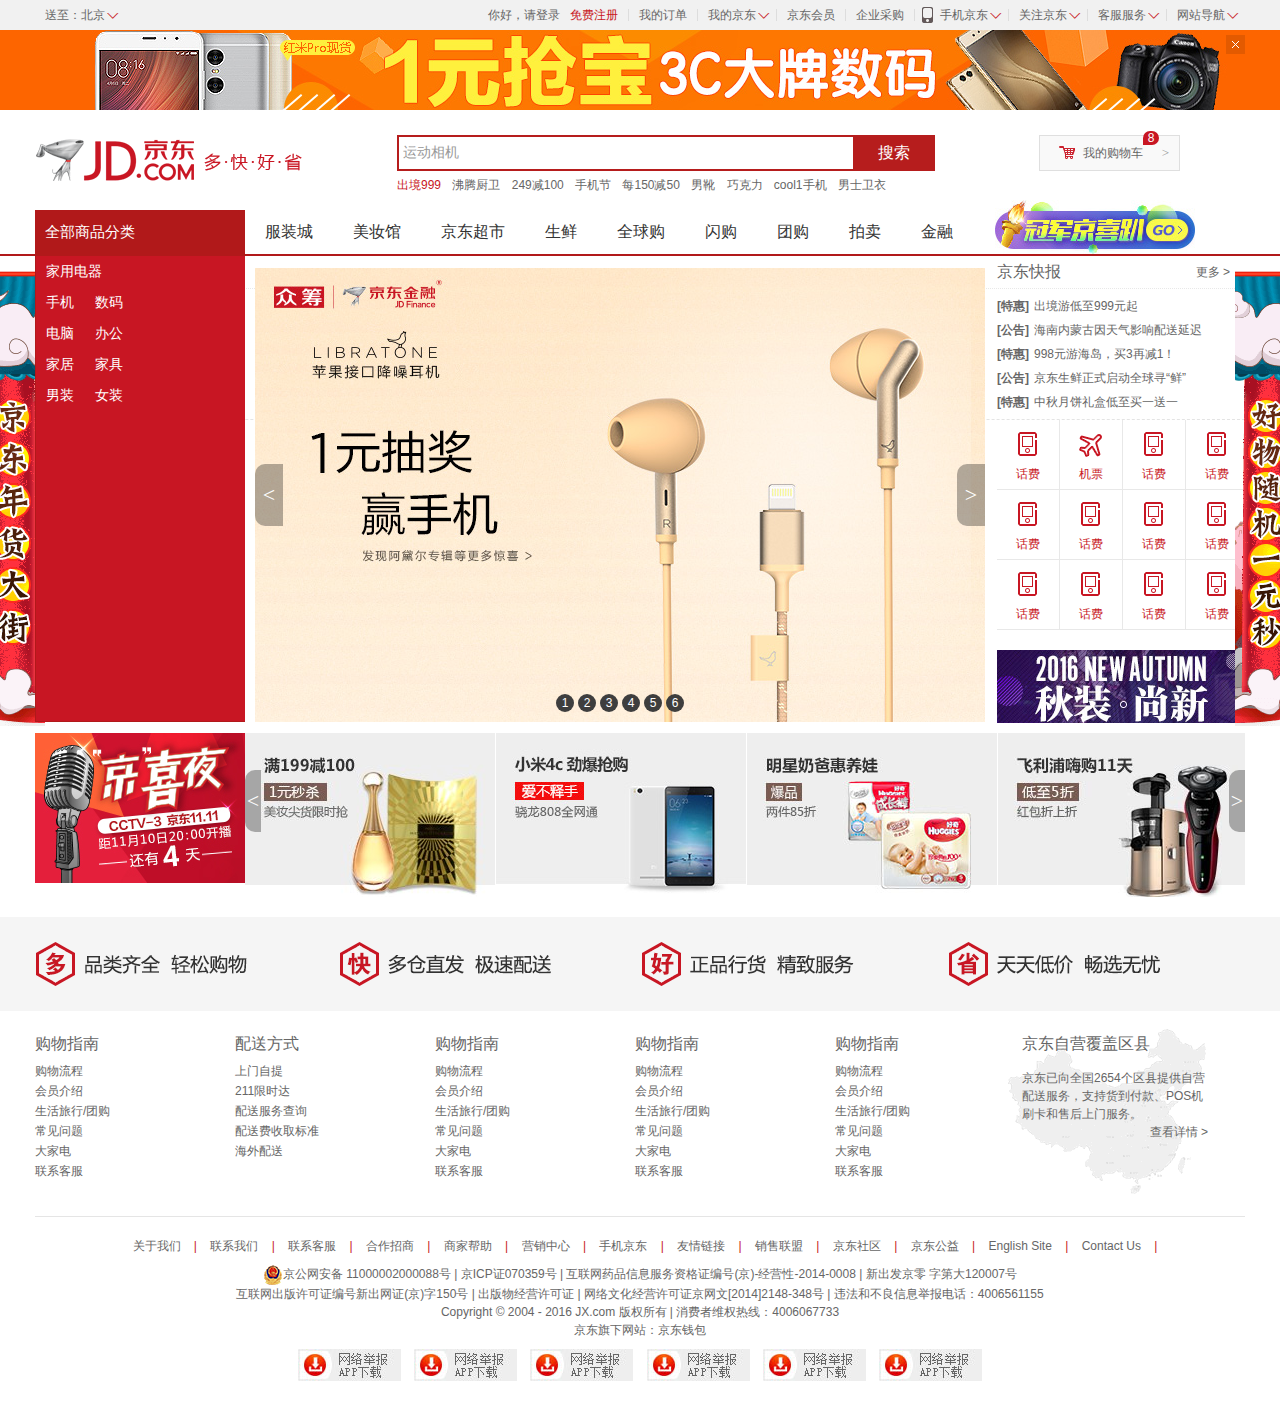
==== commit 34938320: "modify" ====
--- a/index.html
+++ b/index.html
@@ -102,23 +102,6 @@
             </div>
         </div>
         <!-- search部分end -->
-
-        <!-- 底部口号 start -->
-        <div class="slogen">
-            <span class="item slogen1">
-                <img src="/images/slogen1.png" alt>
-            </span>
-            <span class="item slogen2">
-                <img src="/images/slogen2.png" alt>
-            </span>
-            <span class="item slogen3">
-                <img src="/images/slogen3.png" alt>
-            </span>
-            <span class="item slogen4">
-                <img src="/images/slogen4.png" alt>
-            </span>
-        </div>
-        <!-- 底部口号 end -->
 
         <!--shortcut-nav部分start-->
         <div class="shortcut-nav">
@@ -330,6 +313,23 @@
             </div>
         </div>
         <!--今日推荐end-->
+
+        <!-- 底部口号 start -->
+        <div class="slogen">
+            <span class="item slogen1">
+                <img src="/images/slogen1.png" alt>
+            </span>
+            <span class="item slogen2">
+                <img src="/images/slogen2.png" alt>
+            </span>
+            <span class="item slogen3">
+                <img src="/images/slogen3.png" alt>
+            </span>
+            <span class="item slogen4">
+                <img src="/images/slogen4.png" alt>
+            </span>
+        </div>
+        <!-- 底部口号 end -->
 
         <!--购物指南等 start-->
         <div class=" w footer-shopping clearfix">
